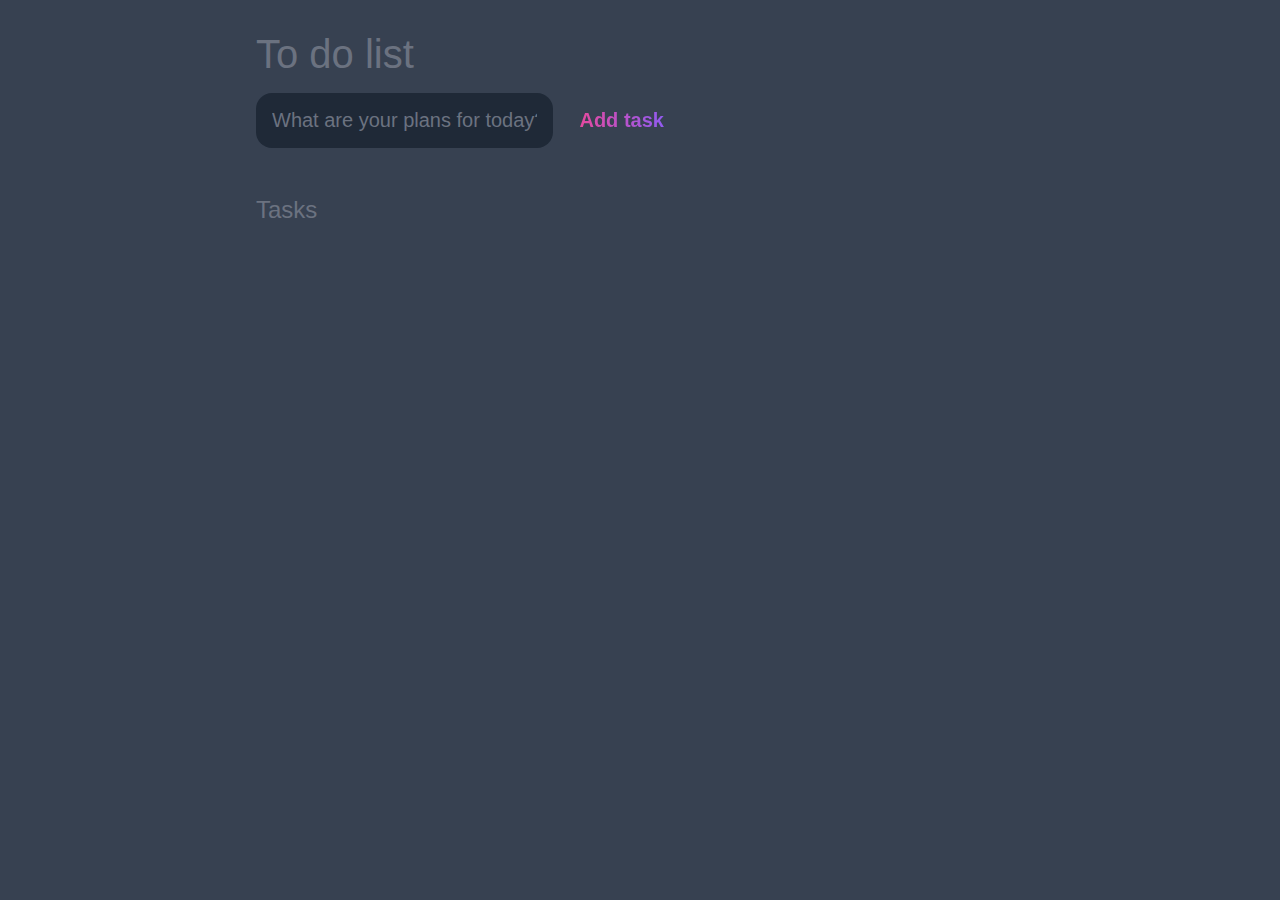
==== ToDoList/index.html @ bfa696ce "Practice project" ====
<!DOCTYPE html>
<html lang="en">
<head>
    <meta charset="UTF-8">
    <meta http-equiv="X-UA-Compatible" content="IE=edge">
    <meta name="viewport" content="width=device-width, initial-scale=1.0">
    <title>To do list</title>

    <link rel="stylesheet" href="main.css">

</head>
<body>

    <header>
    
        <h1>To do list</h1>
    
        <form id="new-task-form"></form>
    
        <input 
                type="text" 
                name="new-task-input"
                id="new-task-input"
                placeholder="What are your plans for today?"/>
            <input 
                type="submit"
                id="new-task-submit"
                value="Add task"/>   
            </form>
    </header>
  <main>

<section class="task-list">
   <h2>Tasks</h2> 
            
        <div id="tasks">
       
            <!-- <div class="task">
             <div class="content">
            <input 
                type="text" 
                class="text"
                value="My VIP task"
                readonly
                />
            </div>
            <div class="actions">
                <button class="edit" >Edit</button>
                <button class="delete">Delete</button>
            </div>
                
        </div> -->
        </div>

    </section>
</main>

        <script src="main.js"></script>
    </body>
</html>
---- ToDoList/main.css ----
:root {
	--dark: #374151;
	--darker: #1F2937;
	--darkest: #111827;
	--grey: #6B7280;
	--pink: #EC4899;
	--purple: #8B5CF6;
	--light: #EEE;
}

* {
	margin: 0;
	box-sizing: border-box;
	font-family: "Fira sans", sans-serif;
}

body {
	display: flex;
	flex-direction: column;
	min-height: 100vh;
	color: #FFF;
	background-color: var(--dark);
}

header {
	padding: 2rem 1rem;
	max-width: 800px;
	width: 100%;
	margin: 0 auto;
}

header h1{ 
	font-size: 2.5rem;
	font-weight: 300;
	color: var(--grey);
	margin-bottom: 1rem;
}

#new-task-form {
	display: flex;;
}

input, button {
	appearance: none;
	border: none;
	outline: none;
	background: none;
}

#new-task-input {
	flex: 1 1 0%;
	background-color: var(--darker);
	padding: 1rem;
	border-radius: 1rem;
	margin-right: 1rem;
	color: var(--light);
	font-size: 1.25rem;
}

#new-task-input::placeholder {
	color: var(--grey);
}

#new-task-submit {
	color: var(--pink);
	font-size: 1.25rem;
	font-weight: 700;
	background-image: linear-gradient(to right, var(--pink), var(--purple));
	-webkit-background-clip: text;
	-webkit-text-fill-color: transparent;
	cursor: pointer;
	transition: 0.4s;
}

#new-task-submit:hover {
	opacity: 0.8;
}

#new-task-submit:active {
	opacity: 0.6;
}

main {
	flex: 1 1 0%;
	max-width: 800px;
	width: 100%;
	margin: 0 auto;
}

.task-list {
	padding: 1rem;
}

.task-list h2 {
	font-size: 1.5rem;
	font-weight: 300;
	color: var(--grey);
	margin-bottom: 1rem;
}

#tasks .task {
	display: flex;
	justify-content: space-between;
	background-color: var(--darkest);
	padding: 1rem;
	border-radius: 1rem;
	margin-bottom: 1rem;
}

.task .content {
	flex: 1 1 0%;
}

.task .content .text {
	color: var(--light);
	font-size: 1.125rem;
	width: 100%;
	display: block;
	transition: 0.4s;
}

.task .content .text:not(:read-only) {
	color: var(--pink);
}

.task .actions {
	display: flex;
	margin: 0 -0.5rem;
}

.task .actions button {
	cursor: pointer;
	margin: 0 0.5rem;
	font-size: 1.125rem;
	font-weight: 700;
	text-transform: uppercase;
	transition: 0.4s;
}

.task .actions button:hover {
	opacity: 0.8;
}

.task .actions button:active {
	opacity: 0.6;
}

.task .actions .edit {
	background-image: linear-gradient(to right, var(--pink), var(--purple));
	-webkit-background-clip: text;
	-webkit-text-fill-color: transparent;
}

.task .actions .delete {
	color: crimson;
}
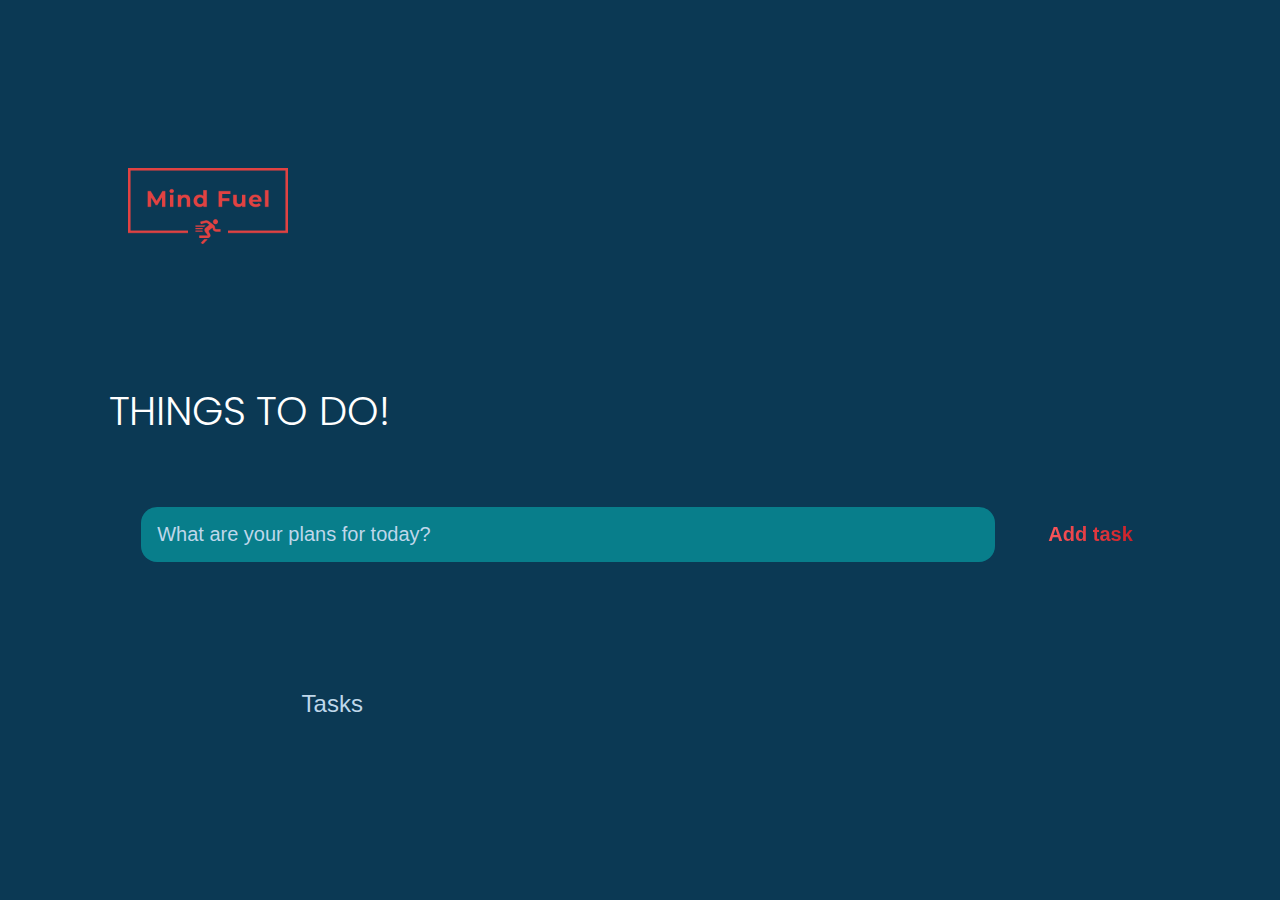
==== commit 4d097d4d: "new changes" ====
--- a/ToDoList/index.html
+++ b/ToDoList/index.html
@@ -5,19 +5,18 @@
     <meta http-equiv="X-UA-Compatible" content="IE=edge">
     <meta name="viewport" content="width=device-width, initial-scale=1.0">
     <title>To do list</title>
-
     <link rel="stylesheet" href="main.css">
+    <link href='https://fonts.googleapis.com/css?family=Poppins' rel='stylesheet'>
 
 </head>
 <body>
-
+    
+    <img src = "/ToDoList/logo_transparent.png" alt = "logo_transparent" >
+    
     <header>
-    
-        <h1>To do list</h1>
-    
-        <form id="new-task-form"></form>
-    
-        <input 
+        <h1>THINGS TO DO!</h1>
+        <form id="new-task-form">
+            <input 
                 type="text" 
                 name="new-task-input"
                 id="new-task-input"
@@ -26,35 +25,31 @@
                 type="submit"
                 id="new-task-submit"
                 value="Add task"/>   
-            </form>
+        </form>
     </header>
-  <main>
-
-<section class="task-list">
-   <h2>Tasks</h2> 
-            
-        <div id="tasks">
-       
-            <!-- <div class="task">
-             <div class="content">
-            <input 
-                type="text" 
-                class="text"
-                value="My VIP task"
-                readonly
-                />
+  
+    <main>
+        <section class="task-list">
+            <h2>Tasks</h2> 
+            <div id="tasks">
+                <!-- <div class="task">
+                    <div class="content">
+                        <input 
+                            type="text" 
+                            class="text"
+                            value="My VIP task"
+                            readonly
+                            />
+                    </div>
+                    <div class="actions">
+                        <button class="edit" >Edit</button>
+                        <button class="delete">Delete</button>
+                    </div>
+                
+                </div> -->
             </div>
-            <div class="actions">
-                <button class="edit" >Edit</button>
-                <button class="delete">Delete</button>
-            </div>
-                
-        </div> -->
-        </div>
-
-    </section>
-</main>
-
-        <script src="main.js"></script>
-    </body>
-</html>+        </section>
+    </main>
+    <script src="index.js"></script>
+</body>
+</html>
--- a/ToDoList/main.css
+++ b/ToDoList/main.css
@@ -1,53 +1,56 @@
 :root {
-	--dark: #374151;
-	--darker: #1F2937;
+	--dark: #0b3954;
+	--darker: #087e8b;
 	--darkest: #111827;
-	--grey: #6B7280;
-	--pink: #EC4899;
-	--purple: #8B5CF6;
+	--grey: #bfd7ea;
+	--pink: #FF5A5F;
+	--purple: #C81D25;
 	--light: #EEE;
-}
-
-* {
-	margin: 0;
+  }
+  
+  * {
+	background-color: var(--dark);
+	margin: 3%;
 	box-sizing: border-box;
 	font-family: "Fira sans", sans-serif;
-}
-
-body {
-	display: flex;
-	flex-direction: column;
-	min-height: 100vh;
-	color: #FFF;
-	background-color: var(--dark);
-}
-
-header {
-	padding: 2rem 1rem;
-	max-width: 800px;
+  }
+  
+  header {
+	padding: 1px;
+	max-width: 3000px;
 	width: 100%;
 	margin: 0 auto;
-}
-
-header h1{ 
+  }
+  
+  body {
+	background-color: var(--dark);
+  }
+  
+  body img {
+	height: 200px; /* adjust the height to fit your logo */
+  }
+  
+  header h1 {
+	position: relative;
 	font-size: 2.5rem;
 	font-weight: 300;
-	color: var(--grey);
-	margin-bottom: 1rem;
-}
-
-#new-task-form {
-	display: flex;;
-}
-
-input, button {
+	color: white;
+	font-family: 'Poppins';
+  }
+  
+  #new-task-form {
+	display: flex;
+  }
+  
+  input,
+  button {
 	appearance: none;
 	border: none;
 	outline: none;
 	background: none;
-}
-
-#new-task-input {
+  }
+  
+  #new-task-input {
 	flex: 1 1 0%;
 	background-color: var(--darker);
 	padding: 1rem;
@@ -55,13 +58,13 @@
 	margin-right: 1rem;
 	color: var(--light);
 	font-size: 1.25rem;
-}
-
-#new-task-input::placeholder {
+  }
+  
+  #new-task-input::placeholder {
 	color: var(--grey);
-}
-
-#new-task-submit {
+  }
+  
+  #new-task-submit {
 	color: var(--pink);
 	font-size: 1.25rem;
 	font-weight: 700;
@@ -70,87 +73,64 @@
 	-webkit-text-fill-color: transparent;
 	cursor: pointer;
 	transition: 0.4s;
-}
-
-#new-task-submit:hover {
+  }
+  
+  #new-task-submit:hover {
 	opacity: 0.8;
-}
-
-#new-task-submit:active {
+  }
+  
+  #new-task-submit:active {
 	opacity: 0.6;
-}
-
-main {
+  }
+  
+  main {
 	flex: 1 1 0%;
 	max-width: 800px;
 	width: 100%;
 	margin: 0 auto;
-}
-
-.task-list {
+  }
+  
+  .task-list {
 	padding: 1rem;
-}
-
-.task-list h2 {
+  }
+  
+  .task-list h2 {
 	font-size: 1.5rem;
 	font-weight: 300;
 	color: var(--grey);
 	margin-bottom: 1rem;
-}
-
-#tasks .task {
+  }
+  
+  #tasks .task {
 	display: flex;
 	justify-content: space-between;
-	background-color: var(--darkest);
+	background-color: var(--dark);
 	padding: 1rem;
 	border-radius: 1rem;
 	margin-bottom: 1rem;
-}
-
-.task .content {
+  }
+  
+  .task .content {
 	flex: 1 1 0%;
-}
-
-.task .content .text {
+  }
+  
+  .task .content .text {
 	color: var(--light);
 	font-size: 1.125rem;
 	width: 100%;
 	display: block;
 	transition: 0.4s;
-}
-
-.task .content .text:not(:read-only) {
+  }
+  
+  .task .content .text:not(:read-only) {
 	color: var(--pink);
-}
-
-.task .actions {
+  }
+  
+  .task .actions {
 	display: flex;
 	margin: 0 -0.5rem;
-}
-
-.task .actions button {
+  }
+  
+  .task .actions button {
 	cursor: pointer;
-	margin: 0 0.5rem;
-	font-size: 1.125rem;
-	font-weight: 700;
-	text-transform: uppercase;
-	transition: 0.4s;
-}
-
-.task .actions button:hover {
-	opacity: 0.8;
-}
-
-.task .actions button:active {
-	opacity: 0.6;
-}
-
-.task .actions .edit {
-	background-image: linear-gradient(to right, var(--pink), var(--purple));
-	-webkit-background-clip: text;
-	-webkit-text-fill-color: transparent;
-}
-
-.task .actions .delete {
-	color: crimson;
-}+  }